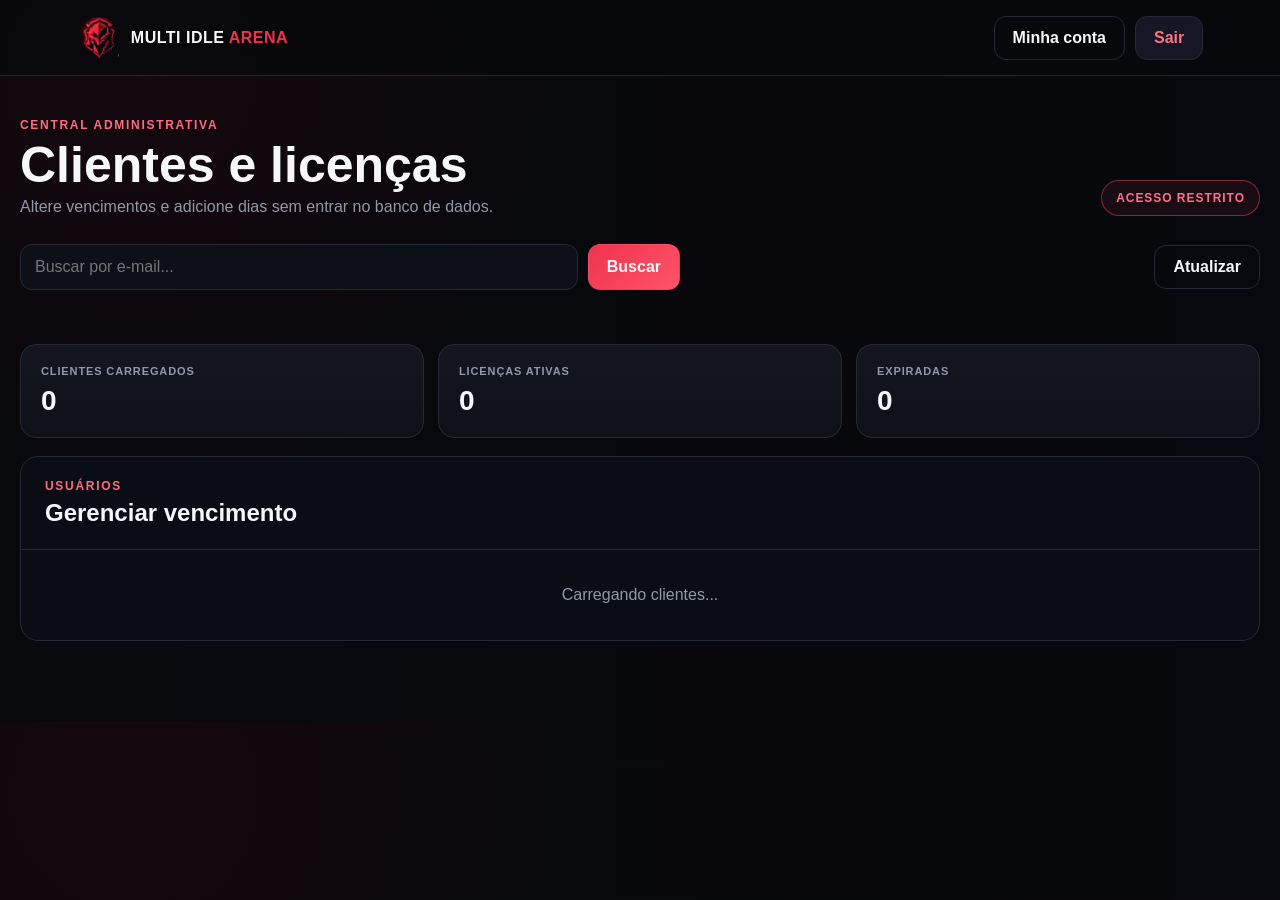
==== admin.html @ 7bf2de10 "Add files via upload" ====
<!doctype html>
<html lang="pt-BR">
<head>
  <meta charset="utf-8">
  <meta name="viewport" content="width=device-width,initial-scale=1">
  <title>Central Administrativa — Multi Idle Arena</title>
  <link rel="icon" href="favicon.ico">
  <link rel="stylesheet" href="styles.css">
  <link rel="stylesheet" href="admin.css">
</head>
<body>
  <div class="bg"></div>

  <nav class="nav">
    <a class="brand" href="index.html">
      <img src="arena-logo.png" alt="Multi Idle Arena">
      <span>MULTI IDLE <em>ARENA</em></span>
    </a>
    <div class="navlinks">
      <a class="btn ghost" href="conta.html">Minha conta</a>
      <button id="logout" class="btn danger">Sair</button>
    </div>
  </nav>

  <main class="admin-shell">
    <section class="admin-hero">
      <div>
        <div class="eyebrow">CENTRAL ADMINISTRATIVA</div>
        <h1>Clientes e licenças</h1>
        <p>Altere vencimentos e adicione dias sem entrar no banco de dados.</p>
      </div>
      <div class="admin-badge">ACESSO RESTRITO</div>
    </section>

    <section class="admin-toolbar">
      <div class="search-wrap">
        <input id="searchInput" type="search" placeholder="Buscar por e-mail..." autocomplete="off">
        <button id="searchBtn" class="btn primary">Buscar</button>
      </div>
      <button id="refreshBtn" class="btn ghost">Atualizar</button>
    </section>

    <div id="msg" class="admin-msg"></div>

    <section class="admin-summary">
      <div class="summary-card">
        <span>CLIENTES CARREGADOS</span>
        <strong id="totalClients">0</strong>
      </div>
      <div class="summary-card">
        <span>LICENÇAS ATIVAS</span>
        <strong id="activeClients">0</strong>
      </div>
      <div class="summary-card">
        <span>EXPIRADAS</span>
        <strong id="expiredClients">0</strong>
      </div>
    </section>

    <section class="admin-panel">
      <div class="panel-head">
        <div>
          <div class="eyebrow">USUÁRIOS</div>
          <h2>Gerenciar vencimento</h2>
        </div>
      </div>

      <div id="clientsList" class="clients-list">
        <div class="admin-empty">Carregando clientes...</div>
      </div>
    </section>
  </main>

  <div id="editModal" class="admin-modal" aria-hidden="true">
    <div class="admin-backdrop" data-close-modal></div>
    <div class="admin-modal-card">
      <button class="admin-close" data-close-modal aria-label="Fechar">×</button>
      <div class="eyebrow">ALTERAR LICENÇA</div>
      <h2 id="modalEmail">Cliente</h2>

      <div class="modal-current">
        <span>Validade atual</span>
        <strong id="modalCurrentExpiry">—</strong>
      </div>

      <label class="admin-label" for="expiryInput">Nova data e hora de vencimento</label>
      <input id="expiryInput" class="admin-input" type="datetime-local">

      <button id="saveExpiryBtn" class="btn primary full-admin-btn">Salvar nova validade</button>

      <div class="quick-title">Adicionar tempo rapidamente</div>
      <div class="quick-grid">
        <button class="btn ghost quick-days" data-days="1">+ 1 dia</button>
        <button class="btn ghost quick-days" data-days="7">+ 7 dias</button>
        <button class="btn ghost quick-days" data-days="30">+ 30 dias</button>
      </div>

      <div id="modalMsg" class="admin-msg"></div>
    </div>
  </div>

  <script type="module" src="admin.js"></script>
</body>
</html>
---- styles.css ----
:root{--bg:#08090d;--panel:#101219;--panel2:#151824;--line:#262a36;--txt:#f6f7fb;--muted:#9298a8;--red:#ef334f;--red2:#b91834;--green:#20d991;--radius:18px}
*{box-sizing:border-box}html{scroll-behavior:smooth}body{margin:0;font-family:Inter,Segoe UI,Arial,sans-serif;background:radial-gradient(circle at 10% 10%,rgba(150,0,24,.2),transparent 32%),var(--bg);color:var(--txt)}a{color:inherit;text-decoration:none}button,input{font:inherit}
.bg{position:fixed;inset:0;z-index:-1;background:linear-gradient(90deg,rgba(8,9,13,.92),rgba(8,9,13,.76)),url('./assets/arena-bg.png') center/cover no-repeat;opacity:.6}
.nav{height:76px;border-bottom:1px solid var(--line);display:flex;align-items:center;justify-content:space-between;padding:0 6vw;background:rgba(8,9,13,.82);backdrop-filter:blur(16px);position:sticky;top:0;z-index:10}.brand{display:flex;align-items:center;gap:12px;font-weight:900;letter-spacing:.5px}.brand img{width:42px;height:42px;object-fit:contain}.brand span em{color:var(--red);font-style:normal}.navlinks{display:flex;align-items:center;gap:10px}.btn{border:1px solid var(--line);background:#151824;color:var(--txt);border-radius:12px;padding:12px 18px;cursor:pointer;font-weight:700}.btn:hover{border-color:#414758}.btn.primary{background:linear-gradient(135deg,var(--red),#ff5369);border-color:transparent}.btn.ghost{background:transparent}.btn.danger{color:#ff7184}.btn:disabled{opacity:.45;cursor:not-allowed}
.hero{min-height:calc(100vh - 76px);display:grid;grid-template-columns:1.15fr .85fr;gap:50px;align-items:center;padding:70px 7vw}.eyebrow{font-size:12px;color:#ff6c80;font-weight:900;letter-spacing:1.7px}.hero h1{font-size:clamp(44px,6vw,80px);line-height:.96;margin:18px 0 20px}.hero h1 em{color:var(--red);font-style:normal}.hero p{max-width:700px;color:#b3b8c6;font-size:19px;line-height:1.7}.hero-actions{display:flex;gap:12px;margin-top:30px;flex-wrap:wrap}.preview{min-width:0;background:linear-gradient(180deg,rgba(17,20,29,.96),rgba(10,11,16,.96));border:1px solid #2d3341;border-radius:24px;padding:16px;box-shadow:0 30px 80px rgba(0,0,0,.45);overflow:hidden}.appshot{aspect-ratio:16/10;border:1px solid #303544;border-radius:16px;background:#090b10;display:grid;grid-template-columns:30% 1fr;overflow:hidden}.appside{padding:14px;background:linear-gradient(180deg,#10131b,#0b0d12);border-right:1px solid #252a35}.appbrand{height:26px;width:74%;border-radius:8px;background:linear-gradient(90deg,#ef334f,#7b1627);opacity:.9;margin-bottom:18px}.appaccount{height:56px;border:1px solid #2b303c;border-radius:12px;margin-bottom:10px;background:#131722;position:relative}.appaccount.active{border-color:#ef334f;background:#1a1117}.appaccount:before{content:'';position:absolute;left:10px;top:12px;width:30px;height:30px;border-radius:9px;background:linear-gradient(135deg,#8b4dff,#ffca35)}.appaccount:after{content:'';position:absolute;left:50px;right:12px;top:15px;height:7px;border-radius:6px;background:#e9edf6;box-shadow:0 14px 0 #555e70}.appmain{padding:12px;display:grid;grid-template-columns:1fr 1fr;grid-template-rows:1fr 1fr;gap:10px;background:radial-gradient(circle at 70% 15%,rgba(239,51,79,.12),transparent 30%),#08090d}.gamecell{border:1px solid #313745;border-radius:12px;background:linear-gradient(180deg,#161a24 0 18%,#242936 18% 100%);position:relative;overflow:hidden}.gamecell.active{border-color:#20d991;box-shadow:inset 0 0 0 1px rgba(32,217,145,.35)}.gamecell:before{content:'';position:absolute;left:10px;top:8px;width:55%;height:7px;border-radius:4px;background:#d8deea}.gamecell:after{content:'';position:absolute;left:10px;right:10px;bottom:10px;height:42%;border-radius:8px;background:repeating-linear-gradient(90deg,#363d4d 0 18px,#2c3240 18px 36px);opacity:.8}.preview-caption{margin:12px 2px 0;color:#8f97a8;font-size:12px;text-align:center}
.section{padding:80px 7vw}.section h2{font-size:38px;margin:0 0 12px}.lead{color:var(--muted);max-width:720px;line-height:1.7}.cards{display:grid;grid-template-columns:repeat(3,1fr);gap:18px;margin-top:34px}.card{background:rgba(16,18,25,.88);border:1px solid var(--line);border-radius:var(--radius);padding:24px}.card h3{margin:8px 0}.card p{color:var(--muted);line-height:1.6}.price{font-size:34px;font-weight:900;margin:14px 0}.price small{font-size:14px;color:var(--muted);font-weight:500}.recommended{border-color:var(--red);box-shadow:0 0 0 1px rgba(239,51,79,.18),0 15px 50px rgba(239,51,79,.08)}
.authwrap{min-height:100vh;display:grid;place-items:center;padding:28px}.authcard{width:min(470px,100%);background:rgba(16,18,25,.96);border:1px solid var(--line);border-radius:22px;padding:32px;box-shadow:0 30px 100px rgba(0,0,0,.5)}.authbrand{display:flex;gap:12px;align-items:center;margin-bottom:24px}.authbrand img{width:54px;height:54px}.authcard h1{margin:0 0 8px}.authcard p{color:var(--muted)}.field{margin:16px 0}.field label{display:block;font-size:13px;margin-bottom:7px;color:#c8ccd7}.field input{width:100%;border:1px solid var(--line);background:#171a24;color:var(--txt);padding:14px;border-radius:12px;outline:none}.field input:focus{border-color:var(--red)}.msg{min-height:22px;margin-top:12px;font-size:14px}.msg.error{color:#ff7d8d}.msg.ok{color:var(--green)}
.dashboard{padding:40px 7vw 90px}.topline{display:flex;justify-content:space-between;align-items:center;gap:20px;flex-wrap:wrap}.license-grid{display:grid;grid-template-columns:repeat(3,1fr);gap:14px;margin:24px 0}.metric{background:var(--panel);border:1px solid var(--line);padding:20px;border-radius:16px}.metric span{display:block;color:var(--muted);font-size:13px;margin-bottom:8px}.metric strong{font-size:24px}.green{color:var(--green)}.plans{display:grid;grid-template-columns:repeat(3,1fr);gap:16px;margin-top:20px}.accountbox{margin-top:26px;background:var(--panel);border:1px solid var(--line);padding:22px;border-radius:16px}.muted{color:var(--muted)}
.footer{padding:30px 7vw;color:#777e8f;border-top:1px solid var(--line)}
@media(max-width:1100px){.hero{grid-template-columns:1fr;gap:32px;padding-top:50px}.preview{max-width:900px;width:100%;margin:0 auto}.cards,.plans,.license-grid{grid-template-columns:1fr}.navlinks .hide-sm{display:none}}@media(max-width:640px){.nav{padding:0 18px}.brand span{font-size:13px}.hero,.section{padding-left:20px;padding-right:20px}.hero h1{font-size:clamp(40px,13vw,58px)}.hero p{font-size:16px}.appshot{grid-template-columns:34% 1fr}.appmain{gap:6px;padding:8px}.appside{padding:9px}.appaccount{height:44px}.appaccount:before{width:24px;height:24px;top:9px;left:8px}.appaccount:after{left:40px;top:12px}.preview{padding:10px;border-radius:18px}}

/* ===== Minha Conta V2 ===== */
.account-dashboard{max-width:1280px;margin:0 auto;padding-top:46px}.account-hero{display:flex;align-items:flex-end;justify-content:space-between;gap:24px;margin-bottom:26px}.account-hero h1{font-size:clamp(34px,5vw,54px);margin:8px 0 8px;letter-spacing:-1.5px}.account-email{margin:0}.license-badge{display:inline-flex;align-items:center;gap:10px;padding:11px 15px;border:1px solid var(--line);background:rgba(16,18,25,.88);border-radius:999px;font-size:13px;font-weight:800}.license-badge.active{border-color:rgba(32,217,145,.42);color:#7df0bc}.license-badge.expired{border-color:rgba(239,51,79,.42);color:#ff8292}.license-dot{width:9px;height:9px;border-radius:50%;background:#747b8d}.license-badge.active .license-dot{background:var(--green);box-shadow:0 0 0 5px rgba(32,217,145,.10)}.license-badge.expired .license-dot{background:var(--red);box-shadow:0 0 0 5px rgba(239,51,79,.10)}
.license-overview{display:grid;grid-template-columns:minmax(0,1.7fr) minmax(290px,.75fr);gap:18px}.license-primary-card,.account-side-card,.launcher-card{background:linear-gradient(180deg,rgba(20,23,33,.95),rgba(13,15,22,.95));border:1px solid var(--line);border-radius:22px;box-shadow:0 18px 45px rgba(0,0,0,.18)}.license-primary-card{padding:26px}.license-primary-top{display:flex;align-items:flex-start;justify-content:space-between;gap:20px;padding-bottom:24px;border-bottom:1px solid var(--line)}.metric-label{display:block;color:#868d9e;font-size:11px;font-weight:900;letter-spacing:1.2px;margin-bottom:8px}.license-plan{display:block;font-size:32px}.plan-tag{border:1px solid rgba(239,51,79,.35);background:rgba(239,51,79,.09);color:#ff7d8f;font-size:11px;font-weight:900;letter-spacing:1px;padding:8px 10px;border-radius:9px}.license-expiry-row{display:grid;grid-template-columns:1fr 1fr;gap:20px;padding:24px 0}.license-expiry-row strong{font-size:18px}.license-actions{display:flex;gap:10px;flex-wrap:wrap}.account-side-card{padding:26px;display:flex;flex-direction:column}.status-big{font-size:32px;letter-spacing:.5px}.status-big.active{color:var(--green)}.status-big.expired{color:#ff6e81}.account-side-card p{line-height:1.55}.account-id-row{display:flex;justify-content:space-between;gap:18px;border-top:1px solid var(--line);padding-top:16px;margin-top:auto;color:#8d94a5;font-size:12px}.account-id-row b{color:#cbd0dc;font-family:ui-monospace,SFMono-Regular,Consolas,monospace;font-weight:600}
.account-section{margin-top:42px}.section-heading{display:flex;align-items:flex-end;justify-content:space-between;gap:18px;margin-bottom:18px}.section-heading h2,.launcher-card h2{font-size:28px;margin:6px 0}.section-heading p,.launcher-card p{margin:0}.account-plans{margin-top:0}.plan-card{display:flex;flex-direction:column;min-height:300px;transition:transform .2s ease,border-color .2s ease}.plan-card:hover{transform:translateY(-3px);border-color:#3c4352}.plan-card.recommended:hover{border-color:var(--red)}.plan-card p{flex:1}.plan-duration{display:inline-flex;align-self:flex-start;font-size:10px;font-weight:900;letter-spacing:1px;color:#9ba2b4;background:#191d28;border:1px solid #2a303d;padding:7px 9px;border-radius:8px;margin-bottom:8px}.pix-plan-btn{width:100%;margin-top:14px}.small-btn{padding:9px 13px;font-size:12px}
.payments-list{overflow:hidden;background:rgba(14,16,23,.92);border:1px solid var(--line);border-radius:18px}.payment-row{display:flex;align-items:center;justify-content:space-between;gap:20px;padding:17px 20px;border-bottom:1px solid #222631}.payment-row:last-child{border-bottom:0}.payment-main{display:flex;align-items:center;gap:13px;min-width:0}.payment-icon{width:38px;height:38px;display:grid;place-items:center;border:1px solid #343a48;border-radius:11px;background:#181c27;color:#ff7789;font-weight:900}.payment-main strong,.payment-right strong{display:block}.payment-main span{display:block;color:#82899b;font-size:12px;margin-top:4px;white-space:nowrap;overflow:hidden;text-overflow:ellipsis;max-width:620px}.payment-right{text-align:right;white-space:nowrap}.payment-status{display:inline-block;font-size:9px;font-weight:900;letter-spacing:.7px;padding:5px 7px;border-radius:7px;margin-top:5px}.payment-status.approved{background:rgba(32,217,145,.11);color:#70e8b2}.payment-status.pending{background:rgba(255,190,55,.11);color:#ffd170}.payment-status.rejected{background:rgba(239,51,79,.11);color:#ff8394}.payment-status.neutral{background:#1c202b;color:#aeb5c4}.empty-state{padding:28px;color:#858c9d;text-align:center}.launcher-card{display:flex;align-items:center;justify-content:space-between;gap:24px;padding:24px 26px}
body.modal-open{overflow:hidden}.site-modal{position:fixed;inset:0;z-index:1000;display:none;align-items:center;justify-content:center;padding:20px}.site-modal.open{display:flex}.site-modal-backdrop{position:absolute;inset:0;background:rgba(3,4,7,.82);backdrop-filter:blur(8px)}.site-modal-card{position:relative;z-index:1;width:min(520px,100%);max-height:calc(100vh - 40px);overflow:auto;background:linear-gradient(180deg,#141721,#0e1017);border:1px solid #303644;border-radius:22px;padding:28px;box-shadow:0 30px 100px rgba(0,0,0,.6)}.site-modal-card h2{font-size:30px;margin:7px 0}.modal-close{position:absolute;right:14px;top:12px;width:38px;height:38px;border:0;border-radius:10px;background:transparent;color:#9ba2b3;font-size:28px;cursor:pointer}.modal-close:hover{background:#1c202a;color:#fff}.pix-loading{display:grid;place-items:center;min-height:220px;color:#aab0be}.pix-content{text-align:center}.hidden{display:none!important}.pix-amount{font-size:28px;font-weight:900;margin:18px 0 12px}.pix-qr{display:block;width:min(260px,78vw);height:auto;background:#fff;padding:12px;border-radius:16px;margin:0 auto 18px}.pix-copy-label{display:block;text-align:left;color:#9299aa;font-size:12px;font-weight:700;margin-bottom:7px}.pix-code{width:100%;min-height:88px;resize:none;border:1px solid #303644;background:#0a0c11;color:#d9deea;border-radius:12px;padding:12px;font:12px/1.45 ui-monospace,SFMono-Regular,Consolas,monospace;outline:none}.full-btn{width:100%;margin-top:10px}.pix-status{display:flex;align-items:center;justify-content:center;gap:9px;border-radius:12px;padding:13px;margin-top:14px;font-size:13px;font-weight:800}.pix-status.waiting{background:rgba(255,190,55,.07);border:1px solid rgba(255,190,55,.18);color:#f1c968}.pix-status.approved{background:rgba(32,217,145,.08);border:1px solid rgba(32,217,145,.22);color:#78edb8}.pulse-dot{width:8px;height:8px;border-radius:50%;background:#ffc84a;box-shadow:0 0 0 0 rgba(255,200,74,.45);animation:pixPulse 1.5s infinite}.approved-check{display:grid;place-items:center;width:20px;height:20px;border-radius:50%;background:rgba(32,217,145,.18)}@keyframes pixPulse{0%{box-shadow:0 0 0 0 rgba(255,200,74,.45)}70%{box-shadow:0 0 0 8px rgba(255,200,74,0)}100%{box-shadow:0 0 0 0 rgba(255,200,74,0)}}
@media(max-width:850px){.account-hero{align-items:flex-start;flex-direction:column}.license-overview{grid-template-columns:1fr}.account-side-card{min-height:210px}.license-expiry-row{grid-template-columns:1fr}.payment-row{align-items:flex-start}.payment-main span{max-width:48vw}.launcher-card{align-items:flex-start;flex-direction:column}.launcher-card .btn{width:100%}}
@media(max-width:560px){.account-dashboard{padding:28px 18px 70px}.license-primary-card,.account-side-card{padding:20px}.license-primary-top{flex-direction:column}.license-plan{font-size:27px}.license-actions .btn{width:100%}.section-heading.history-heading{align-items:flex-start;flex-direction:column}.payment-row{gap:12px;padding:15px}.payment-icon{display:none}.payment-main span{max-width:52vw}.site-modal{padding:10px}.site-modal-card{padding:24px 18px;max-height:calc(100vh - 20px)}}

.launcher-meta{margin-top:8px!important;color:#777f91!important;font-size:12px}
.launcher-download-btn{text-decoration:none;white-space:nowrap;display:inline-flex;align-items:center;justify-content:center}

.real-preview{padding:10px}
.real-preview img{display:block;width:100%;height:auto;border-radius:14px;border:1px solid #303544;background:#090b10}
@media(max-width:640px){.real-preview{padding:7px}.real-preview img{border-radius:10px}}
---- admin.css ----
:root{
  --admin-red:#ff4965;
  --admin-red-2:#d72e4a;
  --admin-bg:#07080d;
  --admin-card:#11131d;
  --admin-border:#262a38;
  --admin-muted:#9298aa;
  --admin-green:#32d296;
}

.admin-shell{width:min(1240px,calc(100% - 36px));margin:0 auto;padding:42px 0 80px}
.admin-hero{display:flex;justify-content:space-between;align-items:flex-end;gap:24px;margin-bottom:28px}
.admin-hero h1{margin:8px 0 8px;font-size:clamp(32px,5vw,50px);line-height:1}
.admin-hero p{margin:0;color:var(--admin-muted)}
.admin-badge{border:1px solid rgba(255,73,101,.45);background:rgba(255,73,101,.08);color:#ff7188;padding:10px 14px;border-radius:999px;font-size:12px;font-weight:800;letter-spacing:.08em}
.admin-toolbar{display:flex;gap:12px;justify-content:space-between;align-items:center;margin-bottom:18px}
.search-wrap{display:flex;gap:10px;flex:1;max-width:660px}
.search-wrap input,.admin-input{width:100%;background:#0e1018;border:1px solid var(--admin-border);color:#fff;border-radius:12px;padding:13px 14px;outline:none}
.search-wrap input:focus,.admin-input:focus{border-color:var(--admin-red)}
.admin-msg{min-height:22px;color:var(--admin-muted);font-size:14px;margin:8px 0 14px}
.admin-msg.ok{color:var(--admin-green)} .admin-msg.error{color:#ff7086}
.admin-summary{display:grid;grid-template-columns:repeat(3,1fr);gap:14px;margin-bottom:18px}
.summary-card{background:linear-gradient(180deg,#141620,#0f1119);border:1px solid var(--admin-border);border-radius:16px;padding:20px}
.summary-card span{display:block;color:var(--admin-muted);font-size:11px;font-weight:800;letter-spacing:.08em}
.summary-card strong{display:block;margin-top:8px;font-size:28px}
.admin-panel{background:rgba(13,15,23,.92);border:1px solid var(--admin-border);border-radius:18px;overflow:hidden}
.panel-head{padding:22px 24px;border-bottom:1px solid var(--admin-border)}
.panel-head h2{margin:6px 0 0}
.clients-list{display:flex;flex-direction:column}
.client-row{display:grid;grid-template-columns:minmax(260px,1.6fr) minmax(110px,.55fr) minmax(190px,.8fr) 110px 115px;gap:16px;align-items:center;padding:17px 20px;border-bottom:1px solid rgba(38,42,56,.8)}
.client-row:last-child{border-bottom:0}
.client-main{display:flex;gap:12px;align-items:center;min-width:0}
.client-avatar{width:42px;height:42px;border-radius:12px;background:rgba(255,73,101,.12);border:1px solid rgba(255,73,101,.25);display:grid;place-items:center;color:#ff7188;font-weight:900}
.client-info{min-width:0}.client-info strong{display:block;white-space:nowrap;overflow:hidden;text-overflow:ellipsis}.client-info span,.client-detail span{display:block;color:var(--admin-muted);font-size:11px;margin-top:4px}
.client-detail strong{font-size:14px}
.client-status{font-size:11px;font-weight:900;letter-spacing:.06em}.client-status.active{color:var(--admin-green)}.client-status.expired{color:#ff7086}
.admin-empty{padding:36px;text-align:center;color:var(--admin-muted)}
.admin-modal{display:none;position:fixed;inset:0;z-index:9999}.admin-modal.open{display:block}
.admin-backdrop{position:absolute;inset:0;background:rgba(0,0,0,.72);backdrop-filter:blur(4px)}
.admin-modal-card{position:relative;width:min(520px,calc(100% - 28px));margin:7vh auto;background:#10121b;border:1px solid var(--admin-border);border-radius:20px;padding:28px;box-shadow:0 30px 100px rgba(0,0,0,.5)}
.admin-modal-card h2{margin:7px 0 18px;word-break:break-word}
.admin-close{position:absolute;right:18px;top:15px;border:0;background:transparent;color:#aeb3c3;font-size:28px;cursor:pointer}
.modal-current{background:#0b0d14;border:1px solid var(--admin-border);padding:15px;border-radius:12px;margin-bottom:18px}
.modal-current span,.admin-label,.quick-title{display:block;color:var(--admin-muted);font-size:12px;font-weight:800;margin-bottom:7px}
.modal-current strong{font-size:18px}
.full-admin-btn{width:100%;margin-top:12px}
.quick-title{margin-top:20px}
.quick-grid{display:grid;grid-template-columns:repeat(3,1fr);gap:8px}
.denied-screen{min-height:100vh;display:grid;place-items:center;padding:24px;background:#07080d}
.denied-card{width:min(520px,100%);text-align:center;background:#11131d;border:1px solid #262a38;border-radius:20px;padding:40px}.denied-card p{color:#9298aa;margin-bottom:24px}
@media(max-width:900px){
  .client-row{grid-template-columns:1fr auto}
  .client-detail{display:none}
  .client-status{grid-column:1}
  .admin-summary{grid-template-columns:1fr}
}
@media(max-width:620px){
  .admin-shell{width:min(100% - 22px,1240px);padding-top:24px}
  .admin-hero{align-items:flex-start;flex-direction:column}
  .admin-toolbar,.search-wrap{align-items:stretch;flex-direction:column}
  .quick-grid{grid-template-columns:1fr}
}
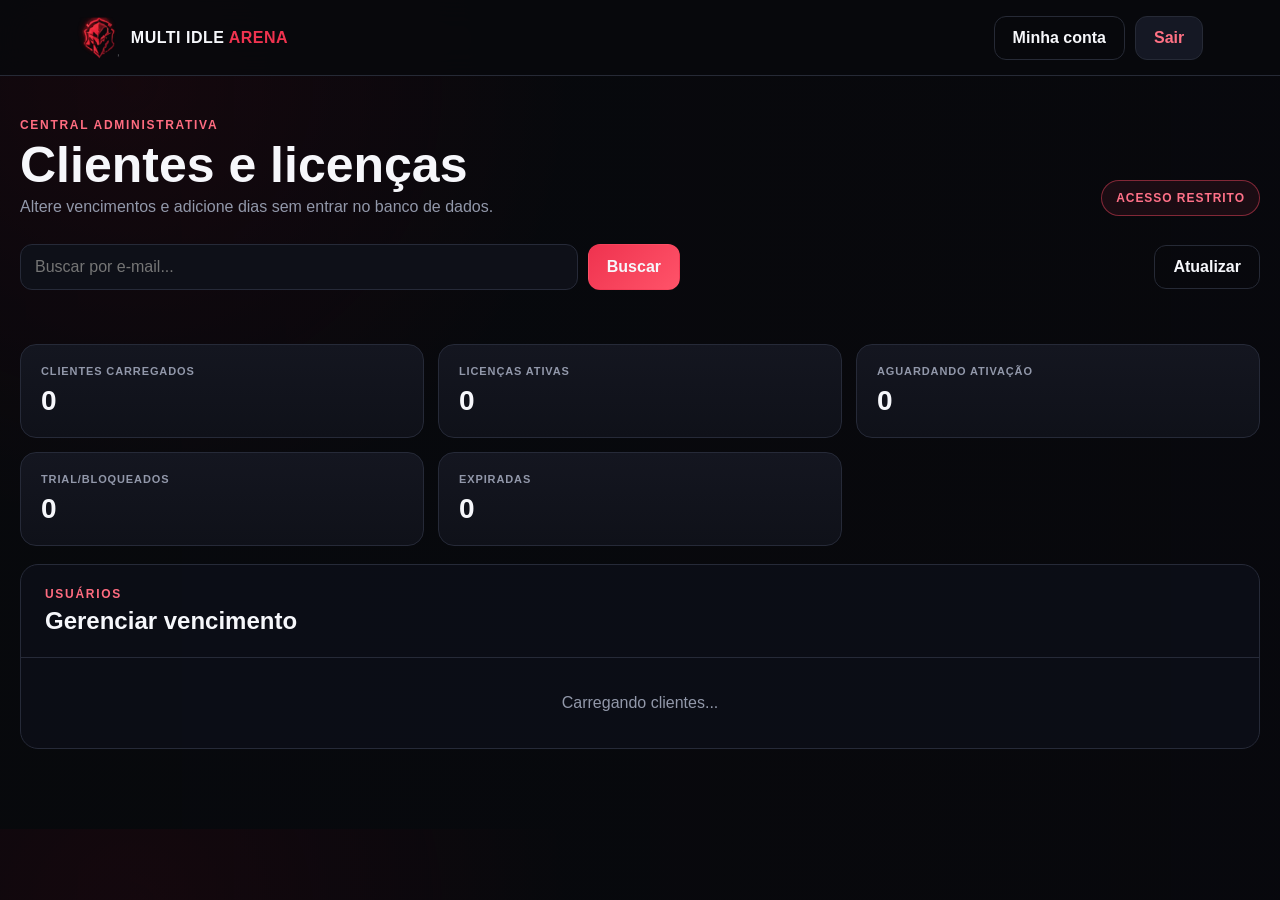
==== commit ed7c7f09: "Add files via upload" ====
--- a/admin.html
+++ b/admin.html
@@ -7,6 +7,11 @@
   <link rel="icon" href="favicon.ico">
   <link rel="stylesheet" href="styles.css">
   <link rel="stylesheet" href="admin.css">
+
+  <style>
+    .client-status.waiting { color:#f2bd5a; border-color:rgba(242,189,90,.38); background:rgba(242,189,90,.08); }
+    .client-status.blocked { color:#ff7287; border-color:rgba(255,114,135,.42); background:rgba(255,114,135,.09); }
+  </style>
 </head>
 <body>
   <div class="bg"></div>
@@ -52,6 +57,14 @@
         <strong id="activeClients">0</strong>
       </div>
       <div class="summary-card">
+        <span>AGUARDANDO ATIVAÇÃO</span>
+        <strong id="waitingClients">0</strong>
+      </div>
+      <div class="summary-card">
+        <span>TRIAL/BLOQUEADOS</span>
+        <strong id="blockedClients">0</strong>
+      </div>
+      <div class="summary-card">
         <span>EXPIRADAS</span>
         <strong id="expiredClients">0</strong>
       </div>
@@ -83,10 +96,26 @@
         <strong id="modalCurrentExpiry">—</strong>
       </div>
 
-      <label class="admin-label" for="expiryInput">Nova data e hora de vencimento</label>
+      <label class="admin-label" for="planSelect">Plano</label>
+      <select id="planSelect" class="admin-input">
+        <option value="trial">Trial</option>
+        <option value="daily">Diário</option>
+        <option value="weekly">Semanal</option>
+        <option value="monthly">Mensal</option>
+        <option value="manual">Manual/Admin</option>
+      </select>
+
+      <label class="admin-label" for="statusSelect" style="margin-top:14px">Status</label>
+      <select id="statusSelect" class="admin-input">
+        <option value="active">Ativo</option>
+        <option value="expired">Expirado</option>
+        <option value="blocked">Bloqueado</option>
+      </select>
+
+      <label class="admin-label" for="expiryInput" style="margin-top:14px">Nova data e hora de vencimento</label>
       <input id="expiryInput" class="admin-input" type="datetime-local">
 
-      <button id="saveExpiryBtn" class="btn primary full-admin-btn">Salvar nova validade</button>
+      <button id="saveExpiryBtn" class="btn primary full-admin-btn">Salvar alterações</button>
 
       <div class="quick-title">Adicionar tempo rapidamente</div>
       <div class="quick-grid">
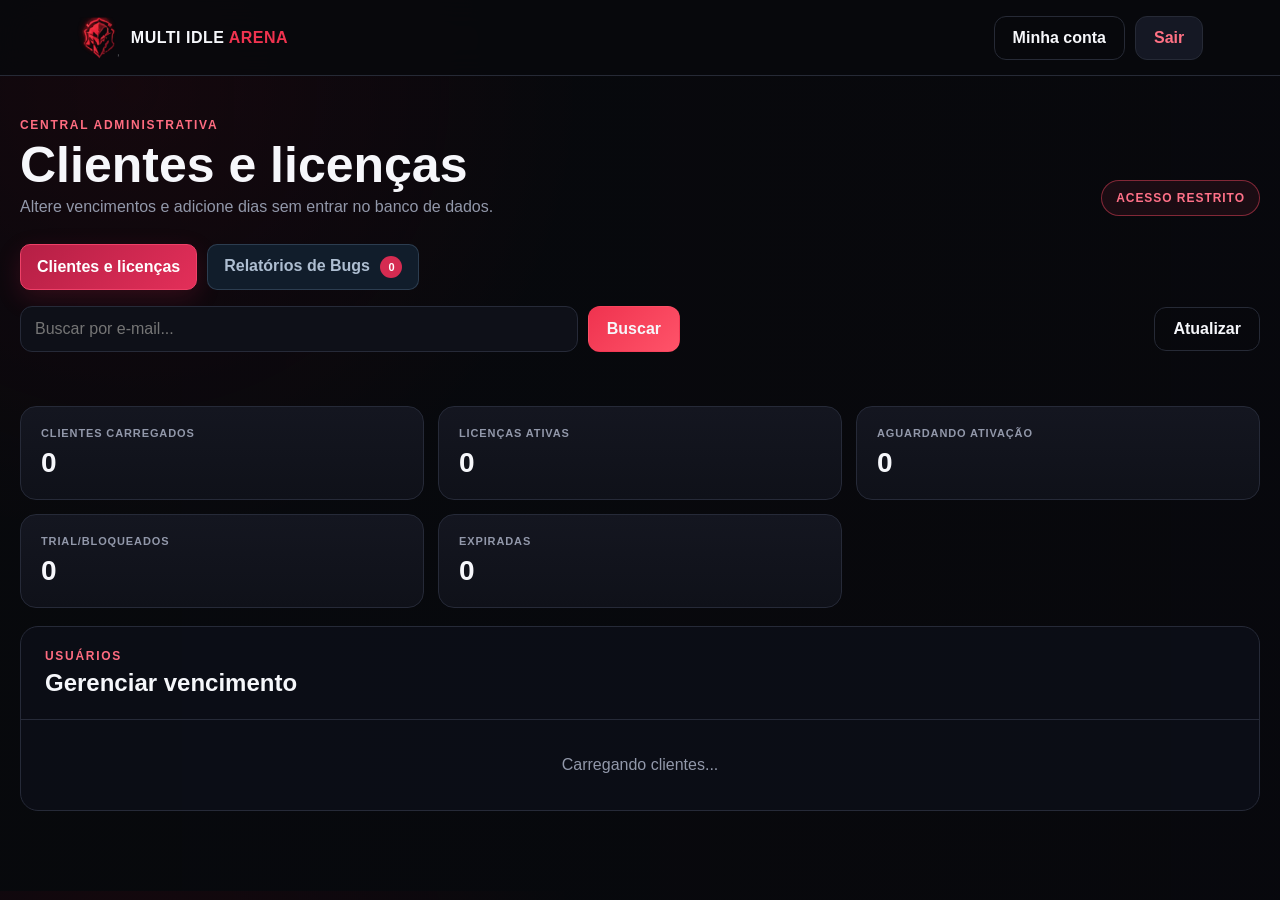
==== commit db68b6b3: "Add files via upload" ====
--- a/admin.html
+++ b/admin.html
@@ -11,6 +11,32 @@
   <style>
     .client-status.waiting { color:#f2bd5a; border-color:rgba(242,189,90,.38); background:rgba(242,189,90,.08); }
     .client-status.blocked { color:#ff7287; border-color:rgba(255,114,135,.42); background:rgba(255,114,135,.09); }
+
+    .admin-tabs{display:flex;gap:10px;margin:18px 0 16px;flex-wrap:wrap}
+    .admin-tab{border:1px solid rgba(117,143,177,.28);background:#111d2b;color:#aebed1;border-radius:10px;padding:11px 16px;font-weight:800;cursor:pointer}
+    .admin-tab.active{background:linear-gradient(135deg,#b51f45,#e32f59);border-color:#ef4168;color:#fff;box-shadow:0 8px 24px rgba(214,35,78,.18)}
+    .admin-view[hidden]{display:none!important}
+    .bug-toolbar{display:flex;gap:10px;align-items:center;justify-content:space-between;margin-bottom:14px;flex-wrap:wrap}
+    .bug-filters{display:flex;gap:8px;flex-wrap:wrap}
+    .bug-filter{border:1px solid rgba(117,143,177,.25);background:#101b29;color:#aebed1;border-radius:999px;padding:8px 13px;font-weight:800;cursor:pointer}
+    .bug-filter.active{color:#fff;border-color:#d52b51;background:rgba(213,43,81,.16)}
+    .bug-list{display:grid;gap:12px}
+    .bug-card{border:1px solid rgba(117,143,177,.22);background:rgba(10,20,31,.78);border-radius:14px;padding:16px;display:grid;grid-template-columns:minmax(0,1fr) auto;gap:14px}
+    .bug-top{display:flex;gap:10px;align-items:center;flex-wrap:wrap;margin-bottom:9px}
+    .bug-category{font-size:12px;font-weight:900;color:#d9e5f3;background:#17283a;border:1px solid rgba(117,143,177,.25);border-radius:999px;padding:5px 9px}
+    .bug-date{font-size:12px;color:#7f94aa}
+    .bug-description{font-size:14px;color:#eef4fb;line-height:1.5;white-space:pre-wrap;word-break:break-word}
+    .bug-meta{display:flex;gap:8px;flex-wrap:wrap;margin-top:12px}
+    .bug-meta span{font-size:11px;color:#91a6bb;background:#0c1723;border:1px solid rgba(117,143,177,.16);border-radius:7px;padding:5px 7px}
+    .bug-actions{min-width:170px;display:flex;flex-direction:column;gap:8px}
+    .bug-status-select{width:100%;border:1px solid rgba(117,143,177,.3);background:#101c2a;color:#eef4fb;border-radius:9px;padding:9px 10px;font-weight:800}
+    .bug-status{font-size:11px;font-weight:900;text-align:center;border-radius:999px;padding:6px 9px}
+    .bug-status.novo{color:#65e7ad;background:rgba(42,201,139,.10);border:1px solid rgba(42,201,139,.28)}
+    .bug-status.em_analise{color:#ffd16a;background:rgba(255,193,67,.10);border:1px solid rgba(255,193,67,.28)}
+    .bug-status.resolvido{color:#87a7c8;background:rgba(115,145,177,.10);border:1px solid rgba(115,145,177,.25)}
+    .bug-count{display:inline-flex;min-width:22px;height:22px;align-items:center;justify-content:center;border-radius:999px;background:#d52b51;color:#fff;font-size:11px;margin-left:6px}
+    @media(max-width:800px){.bug-card{grid-template-columns:1fr}.bug-actions{min-width:0}}
+
   </style>
 </head>
 <body>
@@ -37,6 +63,12 @@
       <div class="admin-badge">ACESSO RESTRITO</div>
     </section>
 
+    <div class="admin-tabs">
+      <button id="clientsTab" class="admin-tab active" type="button">Clientes e licenças</button>
+      <button id="bugsTab" class="admin-tab" type="button">Relatórios de Bugs <span id="newBugCount" class="bug-count">0</span></button>
+    </div>
+
+    <div id="clientsView" class="admin-view">
     <section class="admin-toolbar">
       <div class="search-wrap">
         <input id="searchInput" type="search" placeholder="Buscar por e-mail..." autocomplete="off">
@@ -82,6 +114,34 @@
         <div class="admin-empty">Carregando clientes...</div>
       </div>
     </section>
+    </div>
+
+    <div id="bugsView" class="admin-view" hidden>
+      <section class="admin-panel">
+        <div class="panel-head">
+          <div>
+            <div class="eyebrow">SUPORTE</div>
+            <h2>Relatórios de Bugs</h2>
+            <p>Chamados enviados diretamente pelo Multi Idle Arena.</p>
+          </div>
+          <button id="refreshBugsBtn" class="btn ghost" type="button">Atualizar relatórios</button>
+        </div>
+
+        <div class="bug-toolbar">
+          <div class="bug-filters">
+            <button class="bug-filter active" data-bug-filter="todos" type="button">Todos</button>
+            <button class="bug-filter" data-bug-filter="novo" type="button">Novos</button>
+            <button class="bug-filter" data-bug-filter="em_analise" type="button">Em análise</button>
+            <button class="bug-filter" data-bug-filter="resolvido" type="button">Resolvidos</button>
+          </div>
+          <div id="bugMsg" class="admin-msg"></div>
+        </div>
+
+        <div id="bugReportsList" class="bug-list">
+          <div class="admin-empty">Abra esta seção para carregar os relatórios.</div>
+        </div>
+      </section>
+    </div>
   </main>
 
   <div id="editModal" class="admin-modal" aria-hidden="true">
--- a/styles.css
+++ b/styles.css
@@ -24,3 +24,51 @@
 .real-preview{padding:10px}
 .real-preview img{display:block;width:100%;height:auto;border-radius:14px;border:1px solid #303544;background:#090b10}
 @media(max-width:640px){.real-preview{padding:7px}.real-preview img{border-radius:10px}}
+
+
+/* ===== HOME V2 — apresentação comercial ===== */
+.home-v2{background:#06080d;color:#f5f7fb;overflow-x:hidden}
+.home-v2 .bg{background:
+ radial-gradient(circle at 72% 15%,rgba(29,104,151,.13),transparent 25%),
+ radial-gradient(circle at 18% 20%,rgba(239,51,79,.14),transparent 30%),
+ linear-gradient(#06080d,#080b12);opacity:1}
+.home-nav{height:72px;padding:0 max(28px,5vw);border-color:#1d2430;background:rgba(6,8,13,.88)}
+.home-nav-center{display:flex;align-items:center;gap:30px;color:#9aa6b7;font-size:13px;font-weight:700}
+.home-nav-center a:hover{color:#fff}
+.home-v2 .brand img{width:38px;height:38px}.home-v2 .brand span{font-size:14px;letter-spacing:.8px}
+.btn-lg{padding:14px 20px}
+.mia-hero{min-height:760px;max-width:1500px;margin:auto;padding:90px 5vw 70px;display:grid;grid-template-columns:.83fr 1.17fr;align-items:center;gap:58px}
+.hero-badge{display:inline-flex;align-items:center;gap:9px;padding:8px 11px;border:1px solid #283241;border-radius:999px;background:#0d121b;color:#9cabbc;font-size:10px;font-weight:900;letter-spacing:1.25px}
+.hero-badge i,.shot-label i{width:7px;height:7px;border-radius:50%;background:#25db96;box-shadow:0 0 0 5px rgba(37,219,150,.08)}
+.hero-copy h1{font-size:clamp(52px,6.1vw,92px);line-height:.91;letter-spacing:-4px;margin:22px 0 24px}.hero-copy h1 em{font-style:normal;background:linear-gradient(90deg,#ff405d,#ff7286);-webkit-background-clip:text;background-clip:text;color:transparent}
+.hero-copy>p{max-width:650px;color:#a3adbb;font-size:18px;line-height:1.7}.hero-trust{display:flex;flex-wrap:wrap;gap:18px;margin-top:22px;color:#718093;font-size:11px;font-weight:700}.hero-trust span:first-child{color:#76d9b1}
+.product-stage{position:relative;min-width:0;padding:28px 0}.stage-glow{position:absolute;inset:5% 10%;background:radial-gradient(circle,rgba(239,51,79,.16),rgba(27,99,145,.09) 45%,transparent 70%);filter:blur(35px)}
+.stage-window{position:relative;z-index:1;border:1px solid #2b394a;border-radius:20px;background:#0a0f17;padding:9px;box-shadow:0 35px 100px rgba(0,0,0,.55),0 0 0 1px rgba(53,126,170,.08)}
+.stage-top{height:38px;display:flex;align-items:center;gap:14px;padding:0 10px;color:#8090a3;font-size:10px;font-weight:800}.stage-top>span{flex:1}.stage-top b{color:#4de1aa;font-size:9px;letter-spacing:.7px}.stage-dots{display:flex;gap:5px}.stage-dots i{width:7px;height:7px;border-radius:50%;background:#ef334f}.stage-dots i:nth-child(2){background:#f4b942}.stage-dots i:nth-child(3){background:#25c88b}
+.stage-window img{display:block;width:100%;border-radius:13px;border:1px solid #222c39}
+.floating-proof{position:absolute;z-index:2;min-width:155px;padding:12px 14px;border:1px solid #2c3746;background:rgba(9,14,22,.92);backdrop-filter:blur(14px);border-radius:12px;box-shadow:0 15px 45px rgba(0,0,0,.35)}.floating-proof b,.floating-proof small{display:block;color:#6e7e91;font-size:8px;letter-spacing:1px}.floating-proof strong{display:block;margin:4px 0;color:#f4f7fb;font-size:13px}.proof-a{left:-18px;bottom:4px}.proof-b{right:-16px;top:0}
+.proof-strip{max-width:1320px;margin:0 auto 50px;padding:0 5vw;display:grid;grid-template-columns:repeat(4,1fr);gap:12px}.proof-strip>div{min-height:96px;padding:18px;border:1px solid #202a37;border-radius:14px;background:linear-gradient(180deg,#0c1119,#090d14);display:grid;grid-template-columns:34px 1fr;align-content:center}.proof-strip span{grid-row:1/3;color:#ef4961;font-size:22px}.proof-strip small{color:#607187;font-size:8px;font-weight:900;letter-spacing:1px}.proof-strip strong{font-size:13px;margin-top:4px}
+.home-section{max-width:1320px;margin:auto;padding:90px 5vw}.section-kicker{color:#ef5369;font-size:9px;font-weight:900;letter-spacing:1.8px;margin-bottom:12px}.section-title-row{display:flex;justify-content:space-between;gap:25px;align-items:flex-start}.home-section h2{font-size:clamp(34px,4vw,55px);letter-spacing:-2px;line-height:1.02}.section-number{font-size:54px;font-weight:900;color:#111925;-webkit-text-stroke:1px #273242}
+.feature-grid{display:grid;grid-template-columns:repeat(4,1fr);gap:14px;margin-top:36px}.feature-card{min-height:225px;padding:23px;border:1px solid #202a36;border-radius:16px;background:linear-gradient(155deg,#0d121b,#090d13);position:relative;overflow:hidden}.feature-card:hover{border-color:#344354;transform:translateY(-2px);transition:.2s}.feature-card h3{margin:20px 0 9px;font-size:17px}.feature-card p{color:#7f8b9c;font-size:13px;line-height:1.65}.feature-icon{width:38px;height:38px;display:grid;place-items:center;border:1px solid #313b48;border-radius:10px;color:#ff5870;background:#121824}.feature-wide{grid-column:span 2;display:grid;grid-template-columns:auto 1fr 160px;gap:18px;align-items:center}.feature-wide h3{margin:0 0 9px}.mini-layout{display:grid;grid-template-columns:1fr 1fr;gap:5px;aspect-ratio:1.4}.mini-layout i{border:1px solid #314052;border-radius:6px;background:#111a26}.mini-layout i:first-child{border-color:#ef334f;background:#1a1118}
+.showcase-section{display:grid;grid-template-columns:.72fr 1.28fr;gap:55px;align-items:center}.showcase-copy h2{margin-top:12px}.check-list{display:grid;gap:10px;margin-top:30px}.check-list span{padding:13px 15px;border:1px solid #202936;border-radius:10px;background:#0a0f16;color:#9ca7b6;font-size:12px}.check-list b{color:#ef5369;margin-right:10px}
+.showcase-shot{border:1px solid #293747;border-radius:18px;background:#0a1018;padding:10px;box-shadow:0 25px 70px rgba(0,0,0,.4)}.showcase-shot img{width:100%;display:block;border-radius:11px}.shot-label{display:flex;align-items:center;gap:9px;padding:7px 7px 12px;color:#74869b;font-size:8px;font-weight:900;letter-spacing:1px}
+.confidence-section{text-align:center}.confidence-section .lead{margin:0 auto}.confidence-grid{display:grid;grid-template-columns:repeat(4,1fr);gap:12px;margin-top:35px}.confidence-grid>div{padding:24px;border:1px solid #202a36;border-radius:14px;background:#0b1017}.confidence-grid strong,.confidence-grid span{display:block}.confidence-grid strong{font-size:19px}.confidence-grid span{margin-top:6px;color:#718094;font-size:11px}
+.download-panel{max-width:1200px;margin:70px auto;display:flex;align-items:center;justify-content:space-between;gap:30px;padding:38px 42px;border:1px solid rgba(239,51,79,.35);border-radius:20px;background:radial-gradient(circle at 90% 0,rgba(239,51,79,.13),transparent 32%),#0c1017}.download-panel h2{margin:5px 0 8px;font-size:36px}.download-panel p{color:#7f8b9b;margin:0;max-width:650px}
+.pricing-grid{display:grid;grid-template-columns:repeat(3,1fr);gap:15px;margin-top:38px}.price-card{position:relative;padding:28px;border:1px solid #222c39;border-radius:18px;background:linear-gradient(180deg,#0e131c,#090d13)}.price-card.featured{border-color:#ef334f;box-shadow:0 20px 60px rgba(239,51,79,.08)}.price-card h3{font-size:20px;margin:14px 0 0}.price-card p{min-height:45px;color:#7f8a9a;font-size:12px;line-height:1.6}.plan-pill{display:inline-flex;padding:6px 8px;border:1px solid #2b3542;border-radius:7px;color:#748398;font-size:8px;font-weight:900;letter-spacing:1px}.popular-tag{position:absolute;right:18px;top:18px;color:#ff687d;font-size:8px;font-weight:900;letter-spacing:1px}.price-card .price{font-size:40px}
+.faq-section{max-width:1000px}.faq-list{margin-top:30px;border-top:1px solid #222b37}.faq-list details{border-bottom:1px solid #222b37;padding:0 5px}.faq-list summary{list-style:none;cursor:pointer;padding:21px 0;font-size:14px;font-weight:800}.faq-list summary::-webkit-details-marker{display:none}.faq-list summary:after{content:'+';float:right;color:#ef5369;font-size:20px}.faq-list details[open] summary:after{content:'–'}.faq-list p{margin:0 0 22px;color:#7f8b9b;font-size:13px;line-height:1.7}
+.final-cta{max-width:1320px;margin:50px auto 90px;padding:34px 5vw;border-top:1px solid #202936;border-bottom:1px solid #202936;display:grid;grid-template-columns:70px 1fr auto;align-items:center;gap:24px}.final-cta img{width:60px}.final-cta small{color:#ef5369;font-size:8px;font-weight:900;letter-spacing:1.5px}.final-cta h2{margin:5px 0;font-size:28px}.final-cta p{margin:0;color:#748196;font-size:12px}
+.home-footer{display:grid;grid-template-columns:1fr auto auto;align-items:center;gap:35px;padding:28px 5vw}.footer-brand{display:flex;align-items:center;gap:11px}.footer-brand img{width:34px}.footer-brand strong,.footer-brand small{display:block}.footer-brand strong{color:#cfd5df;font-size:11px}.footer-brand small{font-size:9px;margin-top:3px}.footer-links{display:flex;gap:18px;font-size:10px}.footer-links a:hover{color:#fff}
+
+@media(max-width:1050px){
+ .home-nav-center{display:none}.mia-hero{grid-template-columns:1fr;padding-top:65px}.hero-copy{text-align:center}.hero-copy>p{margin-left:auto;margin-right:auto}.hero-actions,.hero-trust{justify-content:center}.product-stage{max-width:900px;margin:auto;width:100%}
+ .proof-strip{grid-template-columns:1fr 1fr}.feature-grid{grid-template-columns:1fr 1fr}.showcase-section{grid-template-columns:1fr}.confidence-grid{grid-template-columns:1fr 1fr}
+}
+@media(max-width:680px){
+ .home-nav{padding:0 14px}.home-v2 .brand span{display:none}.home-v2 .navlinks{gap:6px}.home-v2 .navlinks .btn{padding:10px 12px;font-size:11px}
+ .mia-hero{min-height:auto;padding:55px 20px 40px}.hero-copy h1{font-size:49px;letter-spacing:-2.6px}.hero-copy>p{font-size:15px}.hero-actions .btn{width:100%}.hero-trust{gap:10px;font-size:9px}
+ .floating-proof{display:none}.proof-strip{grid-template-columns:1fr;padding:0 20px}.home-section{padding:65px 20px}.section-number{display:none}
+ .feature-grid{grid-template-columns:1fr}.feature-wide{grid-column:auto;display:block}.mini-layout{margin-top:20px;max-width:170px}
+ .confidence-grid{grid-template-columns:1fr 1fr}.download-panel{margin:35px 20px;padding:28px 22px;align-items:flex-start;flex-direction:column}.download-panel .btn{width:100%}
+ .pricing-grid{grid-template-columns:1fr}.final-cta{margin:30px 20px 60px;padding:28px 0;grid-template-columns:50px 1fr}.final-cta img{width:44px}.final-cta .btn{grid-column:1/3;width:100%}
+ .home-footer{grid-template-columns:1fr;text-align:center}.footer-brand,.footer-links{justify-content:center}
+}
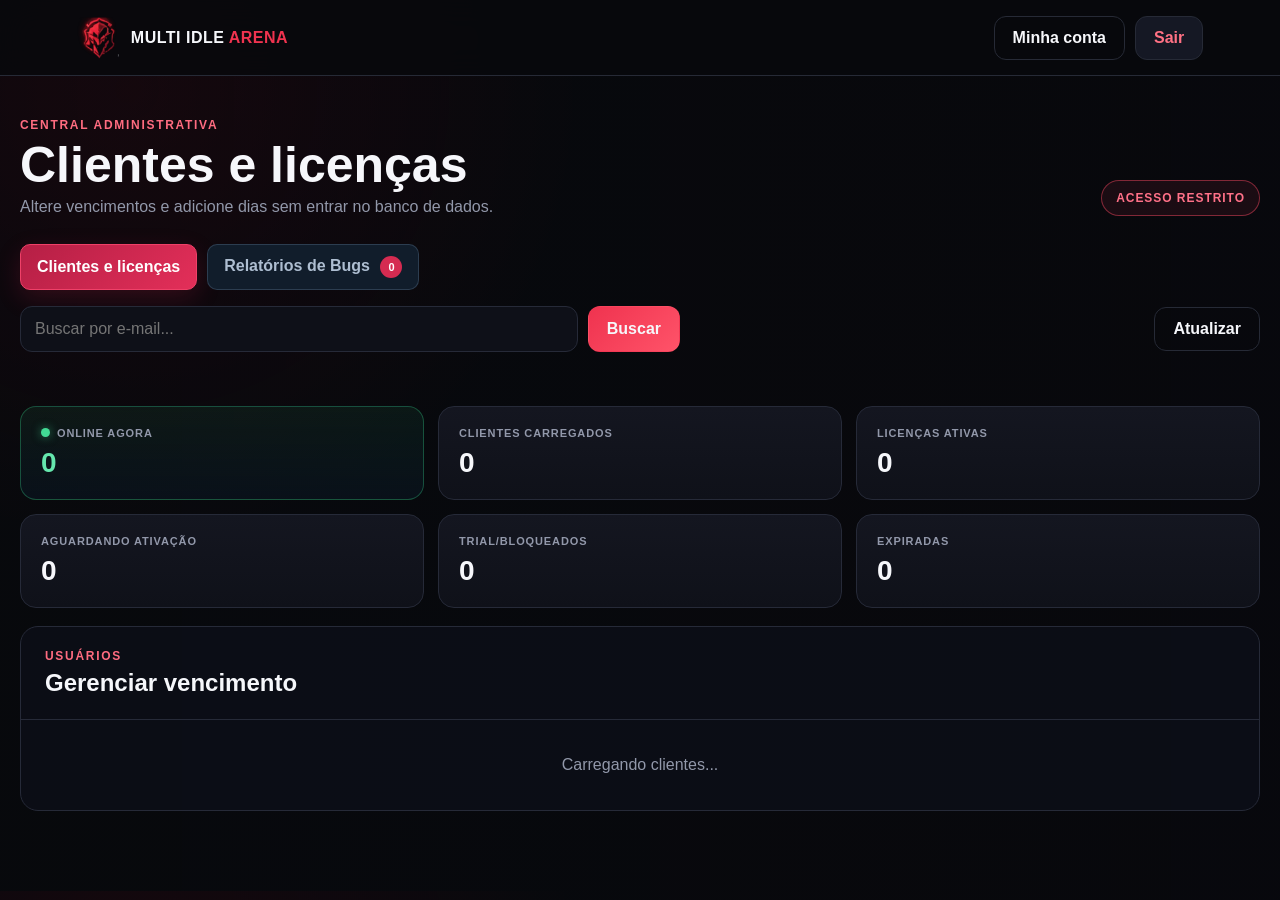
==== commit ce2add5d: "Add files via upload" ====
--- a/admin.html
+++ b/admin.html
@@ -16,6 +16,10 @@
     .admin-tab{border:1px solid rgba(117,143,177,.28);background:#111d2b;color:#aebed1;border-radius:10px;padding:11px 16px;font-weight:800;cursor:pointer}
     .admin-tab.active{background:linear-gradient(135deg,#b51f45,#e32f59);border-color:#ef4168;color:#fff;box-shadow:0 8px 24px rgba(214,35,78,.18)}
     .admin-view[hidden]{display:none!important}
+    .summary-card.online-card{border-color:rgba(53,211,139,.32);background:linear-gradient(180deg,rgba(53,211,139,.08),rgba(10,20,31,.72))}
+    .summary-card.online-card strong{color:#65e7ad}
+    .online-dot{display:inline-block;width:9px;height:9px;border-radius:50%;background:#42d994;margin-right:7px;box-shadow:0 0 10px rgba(66,217,148,.55)}
+    .client-online{display:inline-flex;align-items:center;color:#65e7ad;font-size:11px;font-weight:900;margin-top:4px}
     .bug-toolbar{display:flex;gap:10px;align-items:center;justify-content:space-between;margin-bottom:14px;flex-wrap:wrap}
     .bug-filters{display:flex;gap:8px;flex-wrap:wrap}
     .bug-filter{border:1px solid rgba(117,143,177,.25);background:#101b29;color:#aebed1;border-radius:999px;padding:8px 13px;font-weight:800;cursor:pointer}
@@ -64,8 +68,8 @@
     </section>
 
     <div class="admin-tabs">
-      <button id="clientsTab" class="admin-tab active" type="button">Clientes e licenças</button>
-      <button id="bugsTab" class="admin-tab" type="button">Relatórios de Bugs <span id="newBugCount" class="bug-count">0</span></button>
+      <button id="clientsTab" class="admin-tab active" type="button" onclick="window.miaAdminShowView && window.miaAdminShowView('clients')">Clientes e licenças</button>
+      <button id="bugsTab" class="admin-tab" type="button" onclick="window.miaAdminShowView && window.miaAdminShowView('bugs')">Relatórios de Bugs <span id="newBugCount" class="bug-count">0</span></button>
     </div>
 
     <div id="clientsView" class="admin-view">
@@ -80,6 +84,10 @@
     <div id="msg" class="admin-msg"></div>
 
     <section class="admin-summary">
+      <div class="summary-card online-card">
+        <span><i class="online-dot"></i>ONLINE AGORA</span>
+        <strong id="onlineClients">0</strong>
+      </div>
       <div class="summary-card">
         <span>CLIENTES CARREGADOS</span>
         <strong id="totalClients">0</strong>
--- a/styles.css
+++ b/styles.css
@@ -72,3 +72,35 @@
  .pricing-grid{grid-template-columns:1fr}.final-cta{margin:30px 20px 60px;padding:28px 0;grid-template-columns:50px 1fr}.final-cta img{width:44px}.final-cta .btn{grid-column:1/3;width:100%}
  .home-footer{grid-template-columns:1fr;text-align:center}.footer-brand,.footer-links{justify-content:center}
 }
+
+/* vLifetime — legibilidade e licença vitalícia */
+.account-dashboard .muted, .account-dashboard p { font-size: 16px; line-height: 1.6; }
+.account-dashboard .metric-label { font-size: 13px; letter-spacing: .08em; }
+.account-dashboard .license-plan { font-size: 30px; }
+.account-dashboard .status-big { font-size: 26px; }
+.account-dashboard .btn { font-size: 15px; min-height: 44px; }
+.lifetime-plans { grid-template-columns: minmax(320px, 620px) !important; justify-content: center; }
+.lifetime-card { padding: 28px !important; }
+.lifetime-card h3 { font-size: 28px; margin: 10px 0; }
+.lifetime-card .price { font-size: 42px; }
+.lifetime-card .price small { font-size: 15px; }
+.lifetime-card p { font-size: 17px; }
+.pix-site-card h2 { font-size: 28px; }
+.pix-site-card .muted, .pix-copy-label, .pix-status { font-size: 15px; }
+
+/* ===== HOME V3 — landing page comercial ===== */
+.home-v3{background:#090b10;color:#f7f8fb;overflow-x:hidden}.home-v3 .bg{opacity:.2;background:radial-gradient(circle at 18% 14%,rgba(239,51,79,.25),transparent 28%),radial-gradient(circle at 82% 20%,rgba(29,80,116,.18),transparent 28%),linear-gradient(#090b10,#080a0e)}
+.home-v3 .home-nav{height:82px;padding:0 max(5vw,28px);border-color:#202631;background:rgba(8,10,15,.88)}.home-v3 .home-nav-center{display:flex;gap:34px;color:#aeb6c5;font-size:13px;font-weight:700}.home-v3 .home-nav-center a:hover{color:#fff}.home-v3 .brand img{width:46px;height:46px}.home-v3 .btn{border-radius:11px}.btn-lg{padding:14px 21px}.btn-xl{padding:17px 25px;font-size:16px}
+.v3-hero{max-width:1500px;min-height:760px;margin:auto;padding:86px 5vw 64px;display:grid;grid-template-columns:.78fr 1.22fr;gap:48px;align-items:center}.v3-copy h1{font-size:clamp(58px,6.5vw,100px);line-height:.88;letter-spacing:-5px;margin:24px 0}.v3-copy h1 em{font-style:normal;background:linear-gradient(90deg,#ff3857,#ff7287);color:transparent;background-clip:text}.v3-copy>p{max-width:600px;color:#aab3c2;font-size:19px;line-height:1.7}.v3-mini-trust{display:flex;gap:18px;flex-wrap:wrap;margin-top:21px;color:#7f8a9b;font-size:11px;font-weight:700}.v3-mini-trust span:first-child{color:#65ddb0}
+.v3-product{position:relative;padding:45px 0}.v3-product:before{content:"";position:absolute;inset:5% 8%;background:radial-gradient(circle,rgba(239,51,79,.20),transparent 60%);filter:blur(45px)}.v3-window{position:relative;z-index:2;padding:10px;background:#0b1018;border:1px solid #334052;border-radius:22px;box-shadow:0 45px 120px rgba(0,0,0,.6);transform:perspective(1400px) rotateY(-2deg)}.v3-window img{display:block;width:100%;border-radius:13px;border:1px solid #222c38}.v3-windowbar{height:38px;display:flex;align-items:center;gap:12px;padding:0 8px;color:#7f8da1;font-size:9px;font-weight:800}.v3-windowbar>span{display:flex;gap:5px}.v3-windowbar i{display:block;width:7px;height:7px;border-radius:50%;background:#ef334f}.v3-windowbar i:nth-child(2){background:#f0b63d}.v3-windowbar i:nth-child(3){background:#20c98b}.v3-windowbar b{flex:1}.v3-windowbar em{font-style:normal;color:#4ee1aa}.v3-orbit{position:absolute;z-index:3;padding:13px 15px;border:1px solid #344153;border-radius:13px;background:rgba(10,15,23,.93);box-shadow:0 18px 45px rgba(0,0,0,.4);font-size:22px;font-weight:900}.v3-orbit small{display:block;margin-top:2px;color:#718197;font-size:8px;letter-spacing:1.2px}.v3-orbit.one{left:-25px;bottom:5px}.v3-orbit.two{right:-18px;top:4px}.v3-orbit.three{right:10%;bottom:0;font-size:11px}.v3-orbit.three b{color:#22d99a;margin-right:5px}
+.v3-bar{max-width:1400px;margin:0 auto 30px;padding:0 5vw;display:grid;grid-template-columns:repeat(4,1fr)}.v3-bar>div{padding:21px 24px;border-top:1px solid #242c38;border-bottom:1px solid #242c38}.v3-bar>div+div{border-left:1px solid #242c38}.v3-bar b,.v3-bar span{display:block}.v3-bar b{font-size:14px}.v3-bar span{color:#68768a;font-size:10px;margin-top:5px}
+.v3-section{max-width:1400px;margin:auto;padding:110px 5vw}.v3-heading{max-width:760px}.v3-heading>span{color:#ff536c;font-size:9px;font-weight:900;letter-spacing:2px}.v3-heading h2{font-size:clamp(40px,4.6vw,68px);line-height:.98;letter-spacing:-3px;margin:13px 0 17px}.v3-heading p{color:#8e99aa;font-size:17px;line-height:1.7}.v3-heading.center{text-align:center;margin:0 auto 48px}
+.bento{display:grid;grid-template-columns:repeat(4,1fr);gap:14px;margin-top:48px}.bento-card{min-height:240px;padding:27px;border:1px solid #232c39;border-radius:19px;background:linear-gradient(145deg,#0e141d,#0a0e15);position:relative;overflow:hidden}.bento-card h3{font-size:19px;margin:20px 0 9px}.bento-card p{color:#7d899a;font-size:13px;line-height:1.65}.bento-big{grid-column:span 2;grid-row:span 2;min-height:494px;display:flex;flex-direction:column;justify-content:space-between;background:radial-gradient(circle at 70% 70%,rgba(239,51,79,.14),transparent 36%),#0d121a}.bento-big h3{font-size:34px;letter-spacing:-1px;max-width:380px}.bento-big p{max-width:470px;font-size:15px}.tag{color:#ff5b72;font-size:9px;font-weight:900;letter-spacing:1.5px}.icon{width:44px;height:44px;border:1px solid #303b4a;background:#111824;border-radius:12px;display:grid;place-items:center;color:#ff526b;font-size:21px}.fake-grid{align-self:flex-end;width:75%;display:grid;grid-template-columns:1fr 1fr;gap:8px;transform:rotate(-2deg)}.fake-grid i{aspect-ratio:16/9;border:1px solid #344154;border-radius:9px;background:linear-gradient(135deg,#121c29,#172332)}.fake-grid i.active{border-color:#ef334f;box-shadow:0 0 30px rgba(239,51,79,.13)}
+.demo{display:grid;grid-template-columns:1.25fr .75fr;gap:70px;align-items:center}.demo-shot{position:relative;padding:10px;border:1px solid #2a3747;border-radius:21px;background:#0b1119;box-shadow:0 30px 90px rgba(0,0,0,.45)}.demo-shot img{display:block;width:100%;border-radius:12px}.demo-chip{position:absolute;padding:11px 14px;border:1px solid #354255;border-radius:11px;background:#0b1119;display:flex;gap:10px;align-items:center;font-size:10px}.demo-chip b{color:#ff536c}.chip1{left:-25px;bottom:16%}.chip2{right:-25px;top:17%}.demo-copy h2{font-size:clamp(42px,4.2vw,62px);line-height:.98;letter-spacing:-3px;margin:13px 0 20px}.demo-copy h2 em{font-style:normal;color:#ff4f68}.demo-copy>p{color:#8e99a9;line-height:1.75}.steps{margin-top:30px}.steps>div{display:flex;gap:16px;padding:16px 0;border-top:1px solid #242d39}.steps>b{}.steps>div>b{color:#ff536c;font-size:11px}.steps span,.steps strong,.steps small{display:block}.steps strong{font-size:14px}.steps small{color:#718094;margin-top:4px}
+.compare{padding-top:80px}.compare-grid{display:grid;grid-template-columns:1fr 1fr;gap:18px}.compare-grid article{padding:34px;border:1px solid #252e3a;border-radius:22px;background:#0c1118}.compare-grid small{font-size:9px;font-weight:900;letter-spacing:1.5px;color:#77859a}.compare-grid .after{border-color:rgba(239,51,79,.55);background:radial-gradient(circle at 80% 10%,rgba(239,51,79,.12),transparent 30%),#0c1118}.compare-grid .after small{color:#ff5c73}.compare-grid h3{font-size:25px;margin:10px 0 24px}.compare-grid p{color:#7f8b9c;font-size:13px}.window-chaos,.window-order{height:230px;position:relative}.window-chaos i,.window-order i{position:absolute;width:55%;height:56%;border:1px solid #354052;border-radius:10px;background:linear-gradient(#131b27 18%,#1b2634 18%)}.window-chaos i:nth-child(1){left:2%;top:4%;transform:rotate(-4deg)}.window-chaos i:nth-child(2){right:2%;top:10%;transform:rotate(5deg)}.window-chaos i:nth-child(3){left:10%;bottom:2%;transform:rotate(3deg)}.window-chaos i:nth-child(4){right:12%;bottom:0;transform:rotate(-3deg)}.window-order{display:grid;grid-template-columns:1fr 1fr;gap:7px}.window-order i{position:static;width:auto;height:auto;border-color:#344254}.window-order i:last-child{border-color:#ef334f}
+.how-grid{display:grid;grid-template-columns:repeat(3,1fr);gap:14px}.how-grid article{position:relative;padding:30px;border:1px solid #242d39;border-radius:19px;background:#0c1118}.how-grid article>b{position:absolute;right:24px;top:22px;color:#18212e;font-size:38px}.how-icon{width:48px;height:48px;border-radius:13px;background:rgba(239,51,79,.1);border:1px solid rgba(239,51,79,.25);display:grid;place-items:center;color:#ff536c;font-size:21px}.how-grid h3{font-size:20px;margin:22px 0 8px}.how-grid p{color:#7f8b9b;font-size:13px}
+.v3-download{max-width:1260px;margin:50px auto 80px;padding:45px 48px;border:1px solid rgba(239,51,79,.5);border-radius:24px;background:radial-gradient(circle at 85% 0,rgba(239,51,79,.18),transparent 35%),linear-gradient(135deg,#0d121a,#100d13);display:flex;justify-content:space-between;align-items:center;gap:35px}.v3-download span{color:#ff536c;font-size:9px;font-weight:900;letter-spacing:1.7px}.v3-download h2{font-size:38px;margin:9px 0}.v3-download p{color:#8390a1;margin:0}
+.pricing{padding-top:100px}.price-v3{max-width:930px;margin:auto;display:grid;grid-template-columns:1fr 1fr;gap:18px}.price-v3 article{position:relative;padding:34px;border:1px solid #28313d;border-radius:22px;background:#0e1219}.price-v3 article.featured{border-color:#ef334f;box-shadow:0 25px 80px rgba(239,51,79,.08)}.price-v3 article>span{color:#ff5a72;font-size:9px;font-weight:900;letter-spacing:1.6px}.price-v3 h3{font-size:25px;margin:12px 0}.money{font-size:50px;font-weight:900;letter-spacing:-2px}.money small{font-size:13px;color:#8d98a8;letter-spacing:0}.price-v3 p{color:#8792a2}.price-v3 ul{list-style:none;padding:18px 0;margin:18px 0;border-top:1px solid #252e39;border-bottom:1px solid #252e39;color:#aab3c0;font-size:13px;line-height:2}.lifetime{position:absolute;right:24px;top:24px;padding:7px 10px;border-radius:8px;background:rgba(239,51,79,.13);color:#ff6379;font-size:10px;font-weight:900}
+.home-v3 .faq-section{max-width:1120px;display:grid;grid-template-columns:.65fr 1.35fr;gap:70px}.home-v3 .faq-list{margin-top:0}.home-v3 .faq-list summary{font-size:15px;padding:23px 0}.home-v3 .faq-list p{font-size:14px}.v3-final{max-width:1300px;margin:60px auto 90px;padding:45px 5vw;display:grid;grid-template-columns:80px 1fr auto;align-items:center;gap:25px;border-top:1px solid #252e39;border-bottom:1px solid #252e39}.v3-final img{width:70px}.v3-final span{color:#ff536c;font-size:9px;font-weight:900;letter-spacing:1.5px}.v3-final h2{font-size:32px;margin:5px 0}.v3-final p{margin:0;color:#778496}.home-v3 .home-footer{border-top:1px solid #202833;color:#687486}
+@media(max-width:1050px){.home-v3 .home-nav-center{display:none}.v3-hero{grid-template-columns:1fr;padding-top:65px}.v3-copy{text-align:center}.v3-copy>p{margin-left:auto;margin-right:auto}.v3-copy .hero-actions,.v3-mini-trust{justify-content:center}.v3-product{max-width:900px;margin:auto}.bento{grid-template-columns:1fr 1fr}.demo{grid-template-columns:1fr}.demo-copy{max-width:760px}.home-v3 .faq-section{grid-template-columns:1fr}.v3-bar{grid-template-columns:1fr 1fr}}
+@media(max-width:680px){.home-v3 .home-nav{padding:0 14px;height:70px}.home-v3 .brand span{display:none}.home-v3 .navlinks .btn{padding:10px 11px;font-size:10px}.v3-hero{min-height:auto;padding:52px 20px 38px}.v3-copy h1{font-size:52px;letter-spacing:-3px}.v3-copy>p{font-size:15px}.v3-copy .hero-actions .btn{width:100%}.v3-orbit{display:none}.v3-window{transform:none}.v3-bar{grid-template-columns:1fr;padding:0 20px}.v3-bar>div+div{border-left:0}.v3-section{padding:75px 20px}.v3-heading h2,.demo-copy h2{font-size:42px;letter-spacing:-2px}.bento{grid-template-columns:1fr}.bento-big{grid-column:auto;grid-row:auto;min-height:420px}.fake-grid{width:100%}.demo-chip{display:none}.compare-grid,.how-grid,.price-v3{grid-template-columns:1fr}.window-chaos,.window-order{height:180px}.v3-download{margin:30px 20px 55px;padding:30px 24px;flex-direction:column;align-items:flex-start}.v3-download .btn{width:100%;text-align:center}.home-v3 .faq-section{gap:25px}.v3-final{margin:30px 20px 60px;padding:30px 0;grid-template-columns:55px 1fr}.v3-final img{width:50px}.v3-final .btn{grid-column:1/3;width:100%;text-align:center}.home-v3 .home-footer{grid-template-columns:1fr;text-align:center}.home-v3 .footer-brand,.home-v3 .footer-links{justify-content:center}}
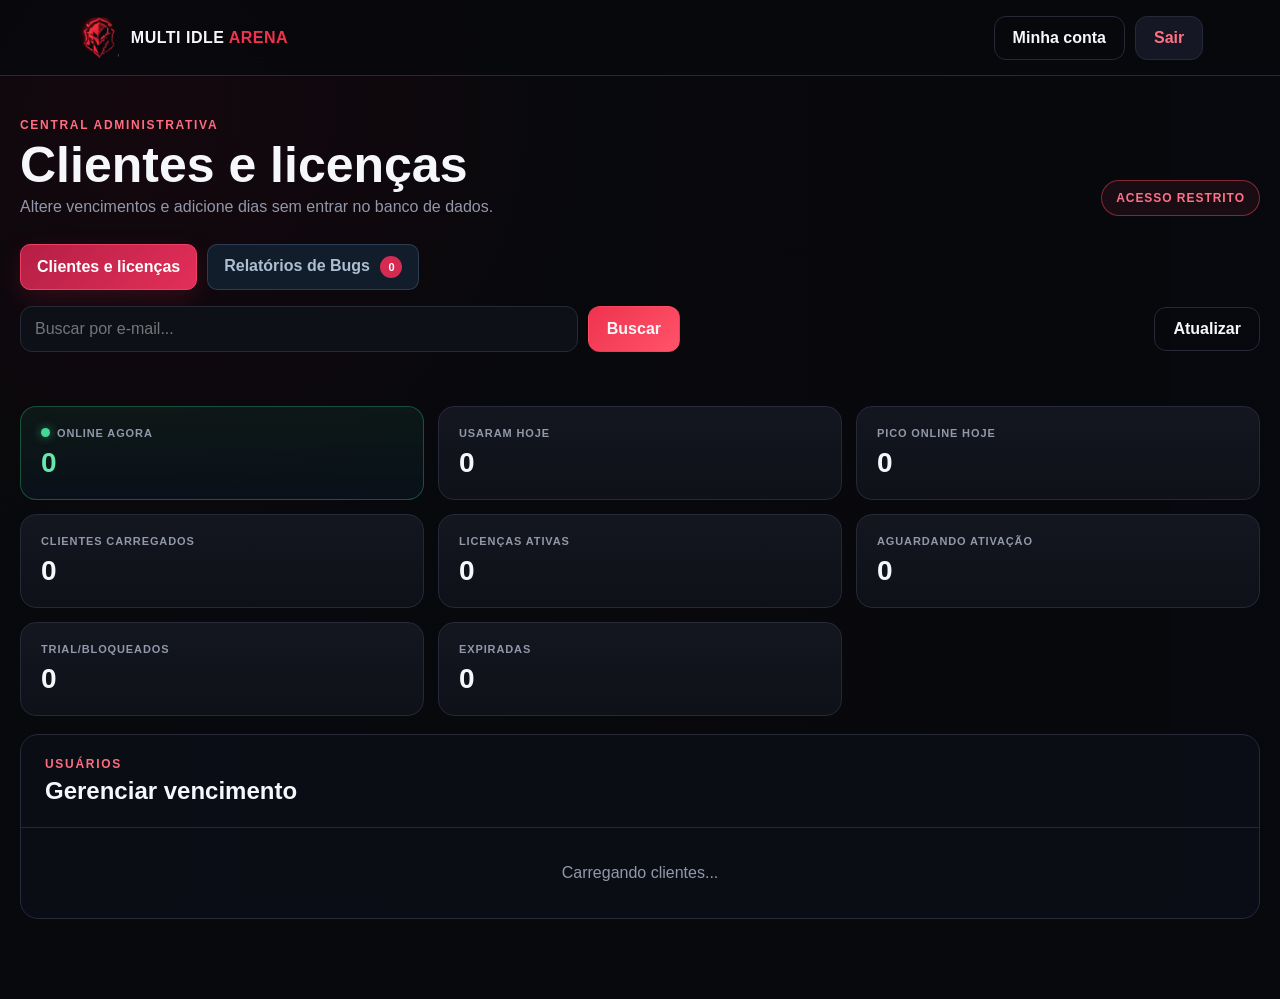
==== commit c9b2ca56: "Add files via upload" ====
--- a/admin.html
+++ b/admin.html
@@ -89,6 +89,14 @@
         <strong id="onlineClients">0</strong>
       </div>
       <div class="summary-card">
+        <span>USARAM HOJE</span>
+        <strong id="usedToday">0</strong>
+      </div>
+      <div class="summary-card">
+        <span>PICO ONLINE HOJE</span>
+        <strong id="peakToday">0</strong>
+      </div>
+      <div class="summary-card">
         <span>CLIENTES CARREGADOS</span>
         <strong id="totalClients">0</strong>
       </div>
--- a/styles.css
+++ b/styles.css
@@ -104,3 +104,18 @@
 .home-v3 .faq-section{max-width:1120px;display:grid;grid-template-columns:.65fr 1.35fr;gap:70px}.home-v3 .faq-list{margin-top:0}.home-v3 .faq-list summary{font-size:15px;padding:23px 0}.home-v3 .faq-list p{font-size:14px}.v3-final{max-width:1300px;margin:60px auto 90px;padding:45px 5vw;display:grid;grid-template-columns:80px 1fr auto;align-items:center;gap:25px;border-top:1px solid #252e39;border-bottom:1px solid #252e39}.v3-final img{width:70px}.v3-final span{color:#ff536c;font-size:9px;font-weight:900;letter-spacing:1.5px}.v3-final h2{font-size:32px;margin:5px 0}.v3-final p{margin:0;color:#778496}.home-v3 .home-footer{border-top:1px solid #202833;color:#687486}
 @media(max-width:1050px){.home-v3 .home-nav-center{display:none}.v3-hero{grid-template-columns:1fr;padding-top:65px}.v3-copy{text-align:center}.v3-copy>p{margin-left:auto;margin-right:auto}.v3-copy .hero-actions,.v3-mini-trust{justify-content:center}.v3-product{max-width:900px;margin:auto}.bento{grid-template-columns:1fr 1fr}.demo{grid-template-columns:1fr}.demo-copy{max-width:760px}.home-v3 .faq-section{grid-template-columns:1fr}.v3-bar{grid-template-columns:1fr 1fr}}
 @media(max-width:680px){.home-v3 .home-nav{padding:0 14px;height:70px}.home-v3 .brand span{display:none}.home-v3 .navlinks .btn{padding:10px 11px;font-size:10px}.v3-hero{min-height:auto;padding:52px 20px 38px}.v3-copy h1{font-size:52px;letter-spacing:-3px}.v3-copy>p{font-size:15px}.v3-copy .hero-actions .btn{width:100%}.v3-orbit{display:none}.v3-window{transform:none}.v3-bar{grid-template-columns:1fr;padding:0 20px}.v3-bar>div+div{border-left:0}.v3-section{padding:75px 20px}.v3-heading h2,.demo-copy h2{font-size:42px;letter-spacing:-2px}.bento{grid-template-columns:1fr}.bento-big{grid-column:auto;grid-row:auto;min-height:420px}.fake-grid{width:100%}.demo-chip{display:none}.compare-grid,.how-grid,.price-v3{grid-template-columns:1fr}.window-chaos,.window-order{height:180px}.v3-download{margin:30px 20px 55px;padding:30px 24px;flex-direction:column;align-items:flex-start}.v3-download .btn{width:100%;text-align:center}.home-v3 .faq-section{gap:25px}.v3-final{margin:30px 20px 60px;padding:30px 0;grid-template-columns:55px 1fr}.v3-final img{width:50px}.v3-final .btn{grid-column:1/3;width:100%;text-align:center}.home-v3 .home-footer{grid-template-columns:1fr;text-align:center}.home-v3 .footer-brand,.home-v3 .footer-links{justify-content:center}}
+
+
+/* v3.1 — previews reais do produto */
+.v3-section{scroll-margin-top:100px}
+.real-grid-preview,.arena-real-preview{position:relative;overflow:hidden;border:1px solid #344154;border-radius:14px;background:#080c12;box-shadow:0 24px 55px rgba(0,0,0,.34)}
+.real-grid-preview{align-self:flex-end;width:88%;margin-top:28px;transform:rotate(-1deg)}
+.real-grid-preview img,.arena-real-preview img{display:block;width:100%;height:auto;object-fit:cover}
+.real-grid-preview img{aspect-ratio:16/9}
+.preview-badge{position:absolute;z-index:2;left:12px;top:12px;padding:7px 9px;border:1px solid rgba(255,255,255,.12);border-radius:7px;background:rgba(7,10,15,.88);backdrop-filter:blur(8px);color:#e7ebf2;font-size:8px;font-weight:900;letter-spacing:1.2px}
+.arena-real-preview{height:230px}
+.arena-real-preview img{width:100%;height:100%;object-fit:cover;object-position:center top}
+.browser-chaos{height:230px;position:relative;overflow:hidden}
+.browser-card{position:absolute;width:58%;height:58%;border:1px solid #344154;border-radius:11px;background:linear-gradient(180deg,#182230 0 24%,#101721 24%);box-shadow:0 18px 35px rgba(0,0,0,.3)}
+.browser-card:before{content:'•••';position:absolute;left:11px;top:7px;color:#69798d;font-size:10px;letter-spacing:2px}.browser-card span{position:absolute;left:12px;right:12px;top:39px;bottom:12px;border-radius:7px;background:linear-gradient(135deg,#141e2a,#1c2837)}.browser-card b{position:absolute;z-index:2;left:22px;bottom:20px;color:#8e9caf;font-size:10px}.browser-card.one{left:2%;top:7%;transform:rotate(-5deg)}.browser-card.two{right:2%;top:11%;transform:rotate(5deg)}.browser-card.three{left:21%;bottom:1%;transform:rotate(1deg);border-color:#465368}
+@media(max-width:680px){.real-grid-preview{width:100%;transform:none}.browser-chaos,.arena-real-preview{height:180px}}
